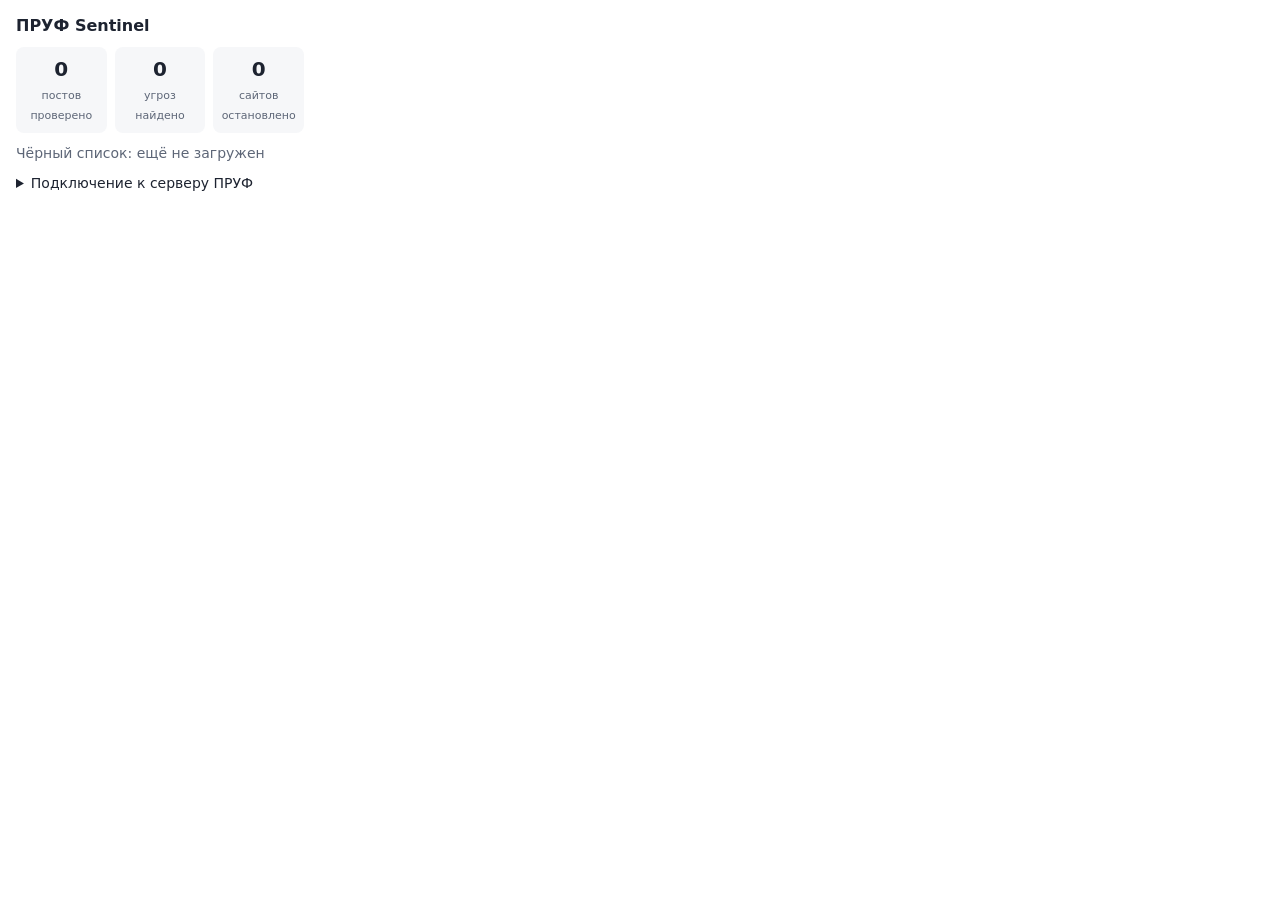
==== extension/popup.html @ 53274f59 "feat: scout agent and PRUF Sentinel browser extension Scout (pruf/scout): read-only discovery of pub" ====
<!doctype html>
<html lang="ru">
<head>
  <meta charset="utf-8">
  <title>ПРУФ Sentinel</title>
  <link rel="stylesheet" href="pages.css">
  <style>
    body { width: 320px; padding: 14px 16px; }
    h1 { font-size: 16px; }
    .stats { display: grid; grid-template-columns: repeat(3, 1fr); gap: 8px; margin: 10px 0; }
    .stat { background: var(--card); border-radius: 8px; padding: 8px; text-align: center; }
    .stat b { display: block; font-size: 20px; }
    .stat span { font-size: 11px; color: var(--muted); }
    label { display: block; font-size: 12px; color: var(--muted); margin-top: 8px; }
    input { width: 100%; font: inherit; padding: 6px 8px; border-radius: 6px; border: 1px solid var(--line); background: var(--bg); color: var(--fg); }
    .row { display: flex; gap: 8px; margin-top: 10px; }
    details { margin-top: 10px; }
    #status { font-size: 12px; margin-top: 8px; }
  </style>
</head>
<body>
  <h1>ПРУФ Sentinel</h1>
  <div class="stats">
    <div class="stat"><b id="checked">0</b><span>постов проверено</span></div>
    <div class="stat"><b id="threats">0</b><span>угроз найдено</span></div>
    <div class="stat"><b id="blocked">0</b><span>сайтов остановлено</span></div>
  </div>
  <div class="muted" id="blacklist">Чёрный список: ещё не загружен</div>
  <details>
    <summary>Подключение к серверу ПРУФ</summary>
    <label for="apiUrl">Адрес сервера</label>
    <input id="apiUrl" type="url" placeholder="http://127.0.0.1:8000">
    <label for="token">Токен расширения</label>
    <input id="token" type="password" autocomplete="off">
    <div class="row">
      <button class="primary" id="save" type="button">Сохранить</button>
      <button id="refresh" type="button">Обновить список</button>
    </div>
  </details>
  <div id="status" class="muted"></div>
  <script src="popup.js"></script>
</body>
</html>
---- extension/pages.css ----
:root { --bg: #ffffff; --fg: #1d2330; --muted: #5d6677; --accent: #c2410c; --card: #f6f7f9; --line: #e3e6eb; }
@media (prefers-color-scheme: dark) {
  :root { --bg: #14171c; --fg: #e8eaee; --muted: #9aa3b2; --accent: #fb923c; --card: #1d2229; --line: #2c333d; }
}
* { box-sizing: border-box; }
body { margin: 0; background: var(--bg); color: var(--fg); font: 14px/1.45 system-ui, -apple-system, "Segoe UI", sans-serif; }
h1 { font-size: 20px; margin: 0 0 8px; }
.muted { color: var(--muted); }
button { font: inherit; border-radius: 8px; padding: 8px 14px; border: 1px solid var(--line); background: var(--card); color: var(--fg); cursor: pointer; }
button.primary { background: var(--accent); border-color: var(--accent); color: #fff; }
code { background: var(--card); padding: 1px 5px; border-radius: 4px; word-break: break-all; }
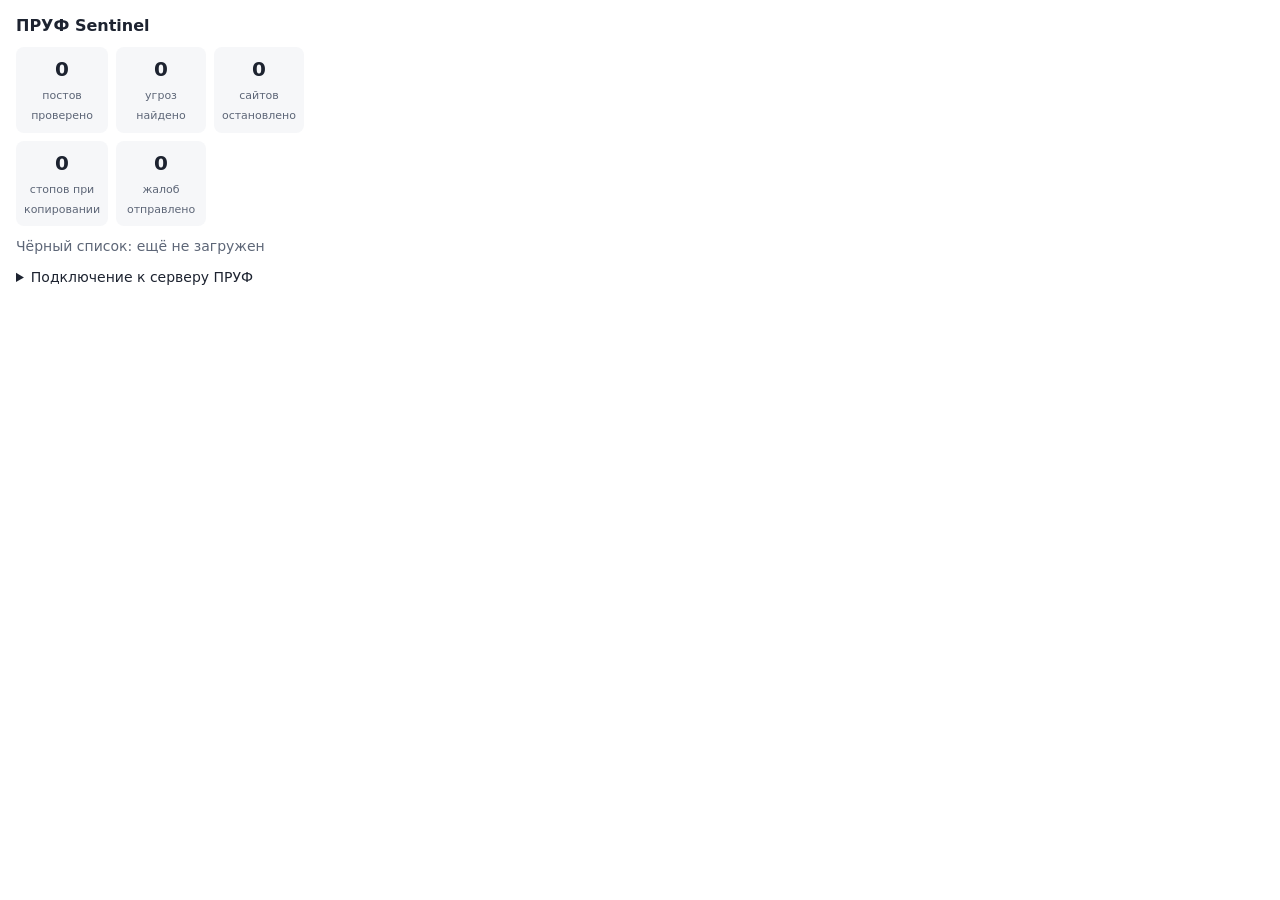
==== commit 61c069aa: "feat: Sentinel in WhatsApp Web, offline verdict, copy guard, user reports, requisite rotation - Exte" ====
--- a/extension/popup.html
+++ b/extension/popup.html
@@ -24,6 +24,8 @@
     <div class="stat"><b id="checked">0</b><span>постов проверено</span></div>
     <div class="stat"><b id="threats">0</b><span>угроз найдено</span></div>
     <div class="stat"><b id="blocked">0</b><span>сайтов остановлено</span></div>
+    <div class="stat"><b id="copyWarnings">0</b><span>стопов при копировании</span></div>
+    <div class="stat"><b id="reported">0</b><span>жалоб отправлено</span></div>
   </div>
   <div class="muted" id="blacklist">Чёрный список: ещё не загружен</div>
   <details>
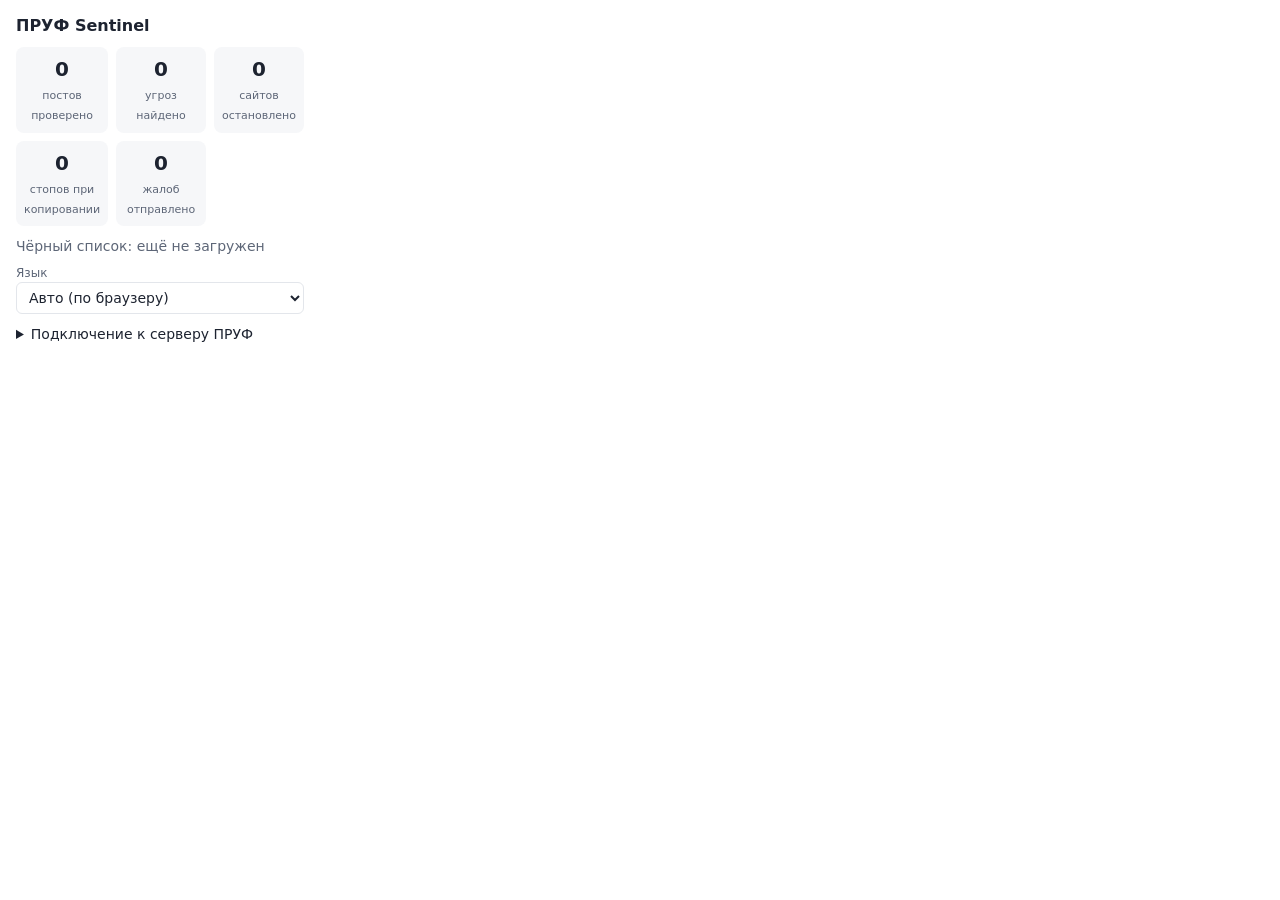
==== commit e6cc5a7f: "feat: Kazakh language in the extension and the bot Extension: own ru/kk dictionary (lib/i18n.js) wit" ====
--- a/extension/popup.html
+++ b/extension/popup.html
@@ -12,7 +12,7 @@
     .stat b { display: block; font-size: 20px; }
     .stat span { font-size: 11px; color: var(--muted); }
     label { display: block; font-size: 12px; color: var(--muted); margin-top: 8px; }
-    input { width: 100%; font: inherit; padding: 6px 8px; border-radius: 6px; border: 1px solid var(--line); background: var(--bg); color: var(--fg); }
+    input, select { width: 100%; font: inherit; padding: 6px 8px; border-radius: 6px; border: 1px solid var(--line); background: var(--bg); color: var(--fg); }
     .row { display: flex; gap: 8px; margin-top: 10px; }
     details { margin-top: 10px; }
     #status { font-size: 12px; margin-top: 8px; }
@@ -21,25 +21,32 @@
 <body>
   <h1>ПРУФ Sentinel</h1>
   <div class="stats">
-    <div class="stat"><b id="checked">0</b><span>постов проверено</span></div>
-    <div class="stat"><b id="threats">0</b><span>угроз найдено</span></div>
-    <div class="stat"><b id="blocked">0</b><span>сайтов остановлено</span></div>
-    <div class="stat"><b id="copyWarnings">0</b><span>стопов при копировании</span></div>
-    <div class="stat"><b id="reported">0</b><span>жалоб отправлено</span></div>
+    <div class="stat"><b id="checked">0</b><span data-i18n="statChecked">постов проверено</span></div>
+    <div class="stat"><b id="threats">0</b><span data-i18n="statThreats">угроз найдено</span></div>
+    <div class="stat"><b id="blocked">0</b><span data-i18n="statBlocked">сайтов остановлено</span></div>
+    <div class="stat"><b id="copyWarnings">0</b><span data-i18n="statCopy">стопов при копировании</span></div>
+    <div class="stat"><b id="reported">0</b><span data-i18n="statReported">жалоб отправлено</span></div>
   </div>
   <div class="muted" id="blacklist">Чёрный список: ещё не загружен</div>
+  <label for="lang" data-i18n="language">Язык</label>
+  <select id="lang">
+    <option value="auto" data-i18n="langAuto">Авто (по браузеру)</option>
+    <option value="ru">Русский</option>
+    <option value="kk">Қазақша</option>
+  </select>
   <details>
-    <summary>Подключение к серверу ПРУФ</summary>
-    <label for="apiUrl">Адрес сервера</label>
+    <summary data-i18n="connection">Подключение к серверу ПРУФ</summary>
+    <label for="apiUrl" data-i18n="serverUrl">Адрес сервера</label>
     <input id="apiUrl" type="url" placeholder="http://127.0.0.1:8000">
-    <label for="token">Токен расширения</label>
+    <label for="token" data-i18n="token">Токен расширения</label>
     <input id="token" type="password" autocomplete="off">
     <div class="row">
-      <button class="primary" id="save" type="button">Сохранить</button>
-      <button id="refresh" type="button">Обновить список</button>
+      <button class="primary" id="save" type="button" data-i18n="save">Сохранить</button>
+      <button id="refresh" type="button" data-i18n="refreshList">Обновить список</button>
     </div>
   </details>
   <div id="status" class="muted"></div>
+  <script src="lib/i18n.js"></script>
   <script src="popup.js"></script>
 </body>
 </html>
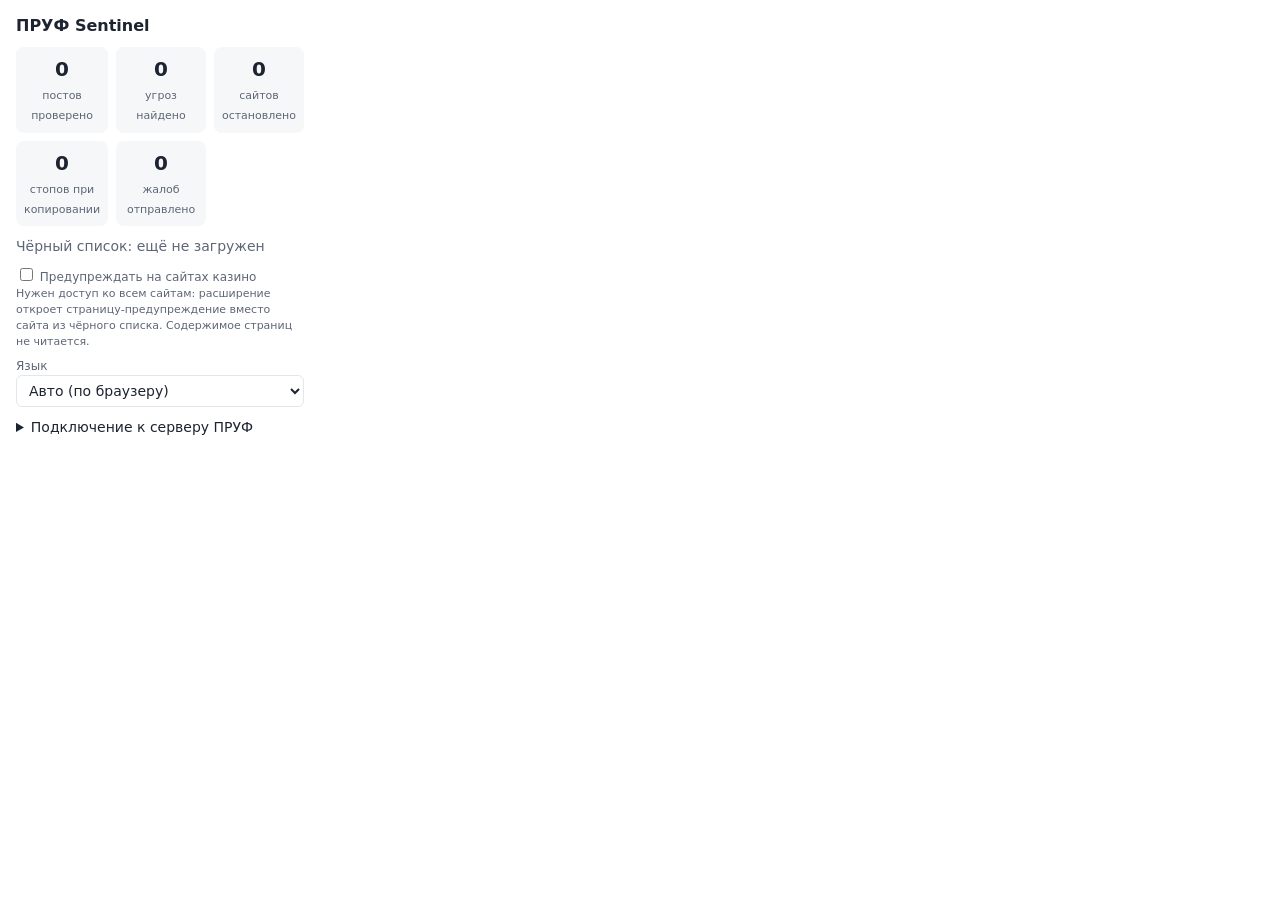
==== commit 3da84410: "feat: the extension asks for all-sites access only when the user turns on site warnings The manifest" ====
--- a/extension/popup.html
+++ b/extension/popup.html
@@ -28,6 +28,8 @@
     <div class="stat"><b id="reported">0</b><span data-i18n="statReported">жалоб отправлено</span></div>
   </div>
   <div class="muted" id="blacklist">Чёрный список: ещё не загружен</div>
+  <label class="inline"><input id="siteGuard" type="checkbox" style="width:auto"> <span data-i18n="siteGuard">Предупреждать на сайтах казино</span></label>
+  <div class="muted" style="font-size:11px" data-i18n="siteGuardHint">Нужен доступ ко всем сайтам: расширение откроет страницу-предупреждение вместо сайта из чёрного списка. Содержимое страниц не читается.</div>
   <label for="lang" data-i18n="language">Язык</label>
   <select id="lang">
     <option value="auto" data-i18n="langAuto">Авто (по браузеру)</option>
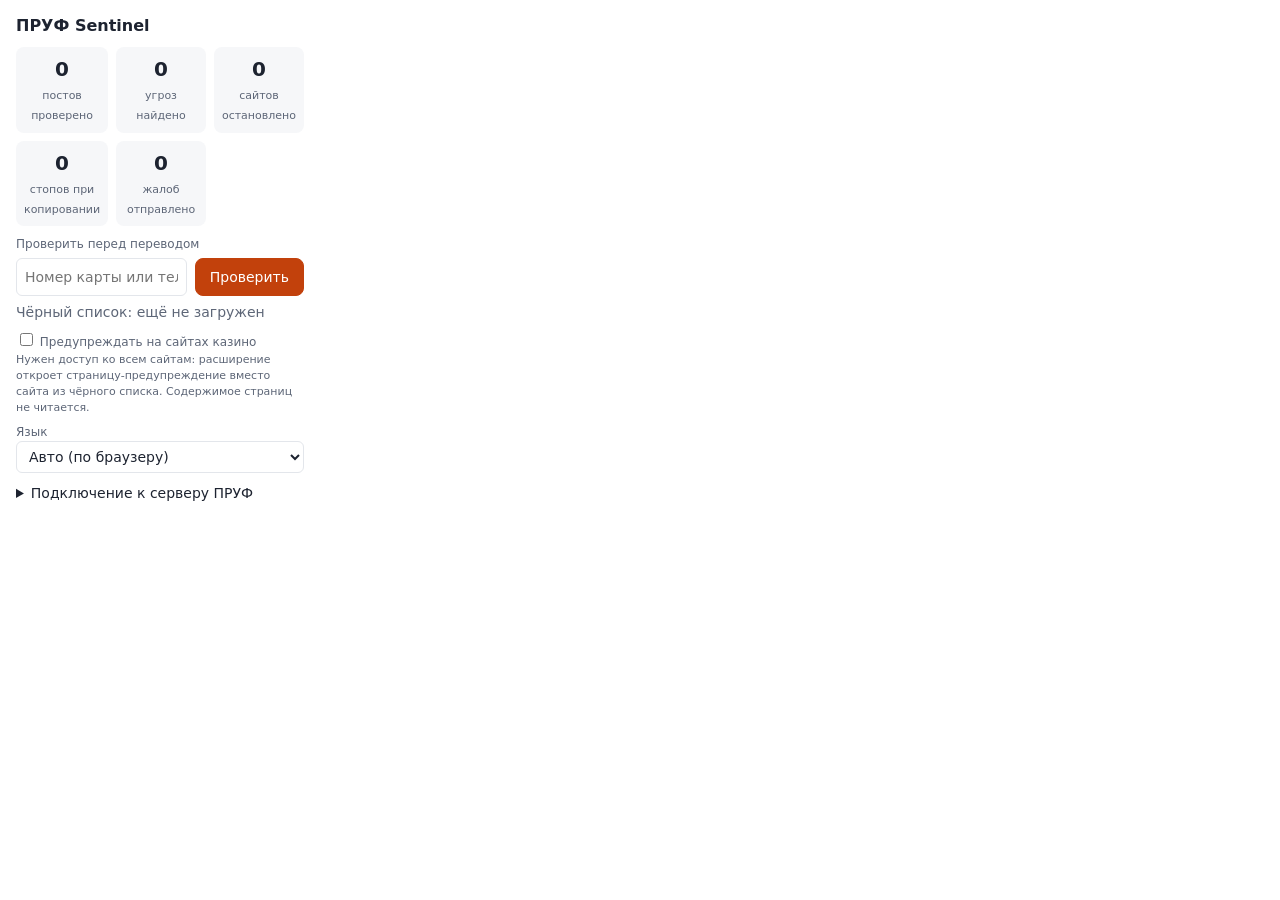
==== commit 07fcc367: "feat: 'Проверить перед переводом' in the extension popup The extension checked a number only on copy" ====
--- a/extension/popup.html
+++ b/extension/popup.html
@@ -27,6 +27,14 @@
     <div class="stat"><b id="copyWarnings">0</b><span data-i18n="statCopy">стопов при копировании</span></div>
     <div class="stat"><b id="reported">0</b><span data-i18n="statReported">жалоб отправлено</span></div>
   </div>
+  <form id="manual" autocomplete="off">
+    <label for="manualValue" data-i18n="manualTitle">Проверить перед переводом</label>
+    <div class="row" style="margin-top:4px">
+      <input id="manualValue" maxlength="500" data-i18n-placeholder="manualHint" placeholder="Номер карты или телефона, IBAN, ссылка Kaspi или сайт">
+      <button class="primary" type="submit" data-i18n="manualButton" style="flex:0 0 auto">Проверить</button>
+    </div>
+    <div id="manualResult" role="status" style="font-size:13px;margin-top:6px"></div>
+  </form>
   <div class="muted" id="blacklist">Чёрный список: ещё не загружен</div>
   <label class="inline"><input id="siteGuard" type="checkbox" style="width:auto"> <span data-i18n="siteGuard">Предупреждать на сайтах казино</span></label>
   <div class="muted" style="font-size:11px" data-i18n="siteGuardHint">Нужен доступ ко всем сайтам: расширение откроет страницу-предупреждение вместо сайта из чёрного списка. Содержимое страниц не читается.</div>
